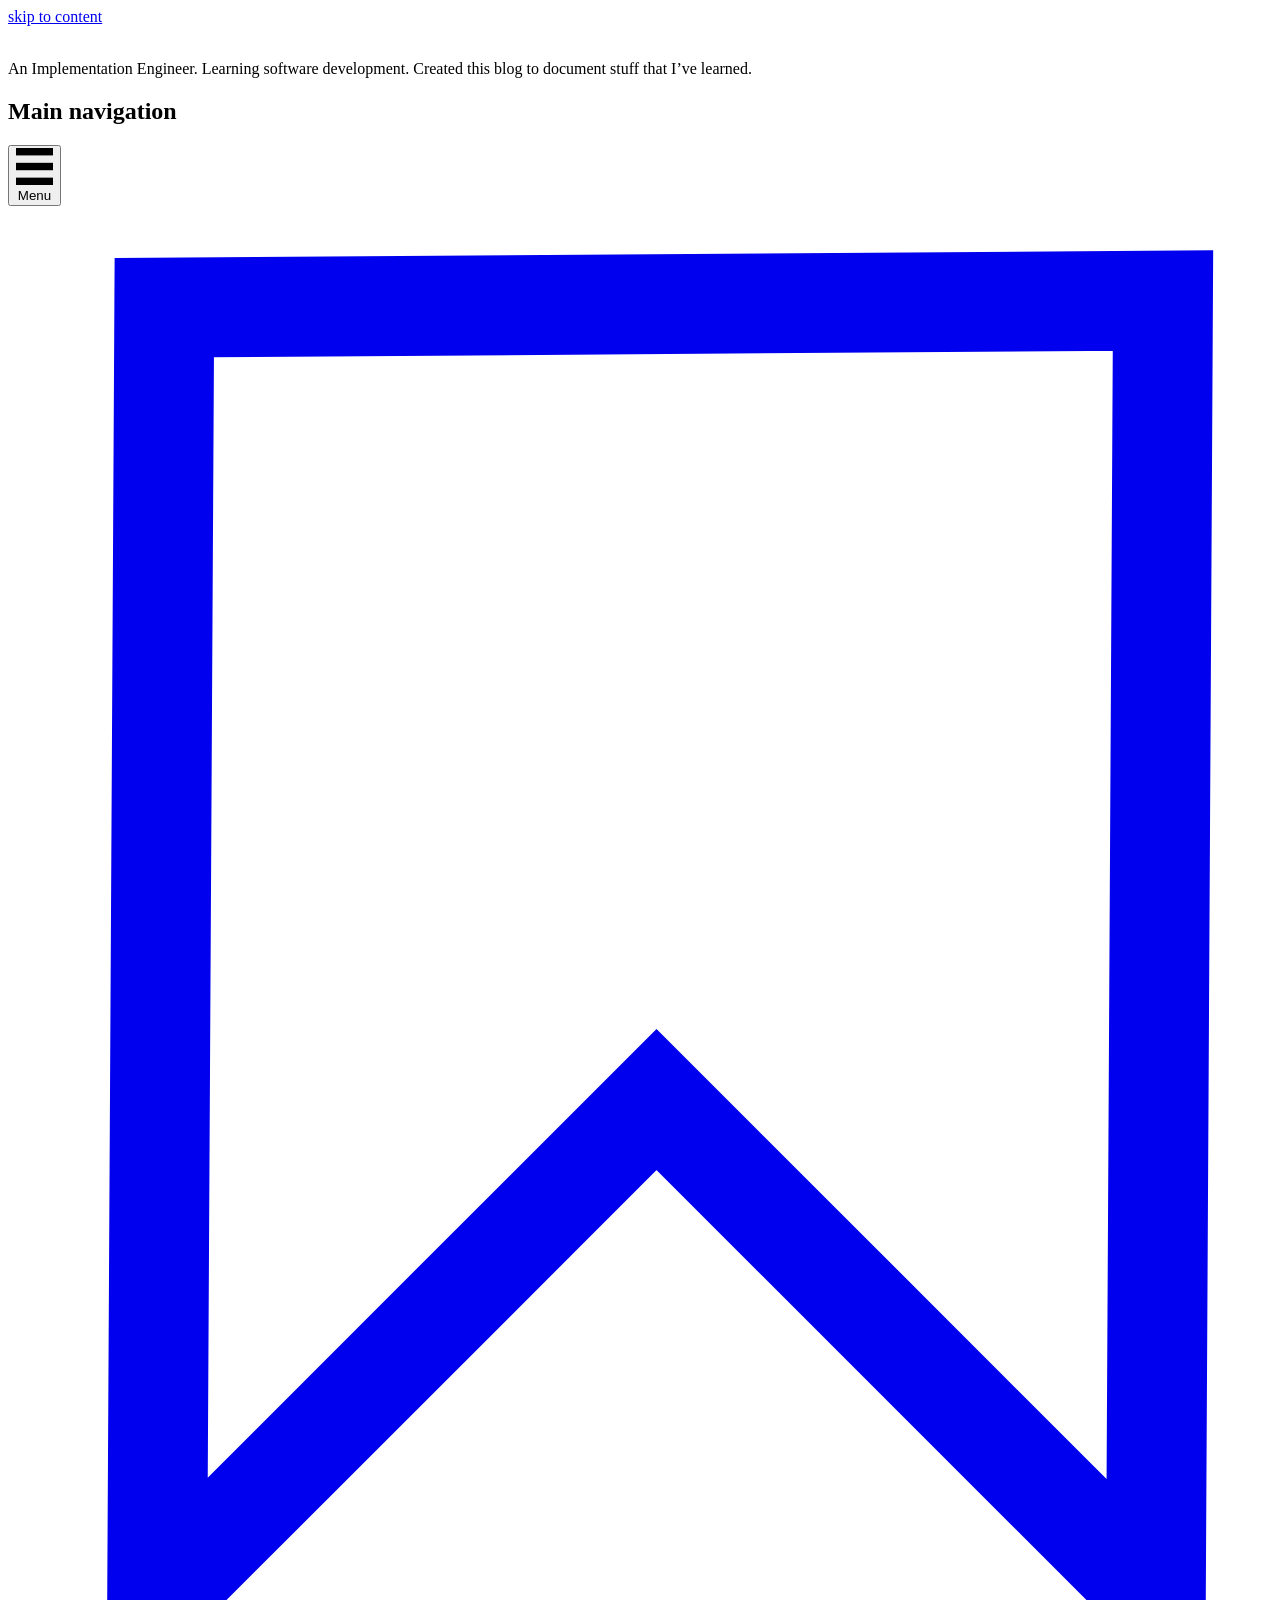
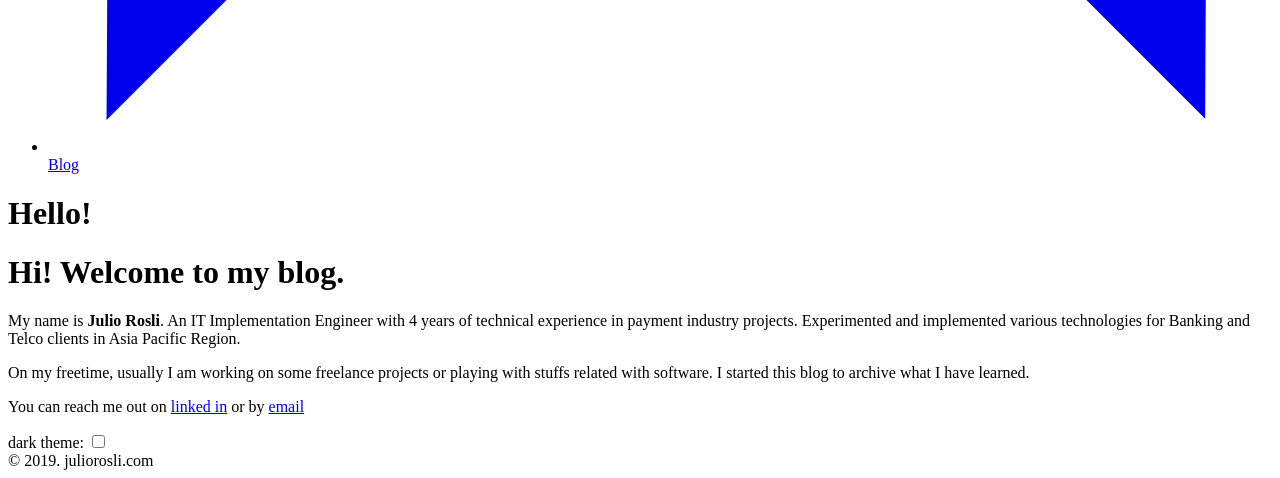
==== public/index.html @ d6130b2b "First commit" ====
<!DOCTYPE html>
<html lang="en">
  <head>
  <meta charset="utf-8">
  <meta name="viewport" content="width=device-width, initial-scale=1.0">
  <meta http-equiv="X-UA-Compatible" content="IE=edge">

  <meta name="generator" content="Hugo 0.52" />
  <link rel="canonical" href="http://www.juliorosli.com/">

  
    
      <meta name="description" content="An Implementation Engineer. Learning software development. Created this blog to document stuff that I&#39;ve learned.">
    
  

  <link rel="apple-touch-icon" sizes="180x180" href="/apple-touch-icon.png">
  <link rel="icon" type="image/png" sizes="32x32" href="/favicon-32x32.png">
  <link rel="icon" type="image/png" sizes="16x16" href="/favicon-16x16.png">
  <link rel="manifest" href="/site.webmanifest">
  <link rel="mask-icon" href="/safari-pinned-tab.svg" color="#000000">
  <meta name="msapplication-TileColor" content="#ffffff">
  <meta name="theme-color" content="#ffffff">

  <link rel="stylesheet" href="http://www.juliorosli.com/css/prism.css" media="none" onload="this.media='all';">

  
  
  <link rel="stylesheet" type="text/css" href="http://www.juliorosli.com/css/styles.css">

  <style id="inverter" media="none">
    html { filter: invert(100%) }
    * { background-color: inherit }
    img:not([src*=".svg"]), .colors, iframe, .demo-container { filter: invert(100%) }
  </style>

  
  
    
  
  <title>juliorosli.com</title>
</head>

  <body>
    <a href="#main">skip to content</a>
    <svg style="display: none">
  <symbol id="bookmark" viewBox="0 0 40 50">
   <g transform="translate(2266 3206.2)">
    <path style="stroke:currentColor;stroke-width:3.2637;fill:none" d="m-2262.2-3203.4-.2331 42.195 16.319-16.318 16.318 16.318.2331-42.428z"/>
   </g>
  </symbol>

  <symbol id="w3c" viewBox="0 0 127.09899 67.763">
   <text font-size="83" style="font-size:83px;font-family:Trebuchet;letter-spacing:-12;fill-opacity:0" letter-spacing="-12" y="67.609352" x="-26.782778">W3C</text>
   <text font-size="83" style="font-size:83px;font-weight:bold;font-family:Trebuchet;fill-opacity:0" y="67.609352" x="153.21722" font-weight="bold">SVG</text>
   <path style="fill:currentColor;image-rendering:optimizeQuality;shape-rendering:geometricPrecision" d="m33.695.377 12.062 41.016 12.067-41.016h8.731l-19.968 67.386h-.831l-12.48-41.759-12.479 41.759h-.832l-19.965-67.386h8.736l12.061 41.016 8.154-27.618-3.993-13.397h8.737z"/>
   <path style="fill:currentColor;image-rendering:optimizeQuality;shape-rendering:geometricPrecision" d="m91.355 46.132c0 6.104-1.624 11.234-4.862 15.394-3.248 4.158-7.45 6.237-12.607 6.237-3.882 0-7.263-1.238-10.148-3.702-2.885-2.47-5.02-5.812-6.406-10.022l6.82-2.829c1.001 2.552 2.317 4.562 3.953 6.028 1.636 1.469 3.56 2.207 5.781 2.207 2.329 0 4.3-1.306 5.909-3.911 1.609-2.606 2.411-5.738 2.411-9.401 0-4.049-.861-7.179-2.582-9.399-1.995-2.604-5.129-3.912-9.397-3.912h-3.327v-3.991l11.646-20.133h-14.062l-3.911 6.655h-2.493v-14.976h32.441v4.075l-12.31 21.217c4.324 1.385 7.596 3.911 9.815 7.571 2.22 3.659 3.329 7.953 3.329 12.892z"/>
   <path style="fill:currentColor;image-rendering:optimizeQuality;shape-rendering:geometricPrecision" d="m125.21 0 1.414 8.6-5.008 9.583s-1.924-4.064-5.117-6.314c-2.693-1.899-4.447-2.309-7.186-1.746-3.527.73-7.516 4.938-9.258 10.13-2.084 6.21-2.104 9.218-2.178 11.978-.115 4.428.58 7.043.58 7.043s-3.04-5.626-3.011-13.866c.018-5.882.947-11.218 3.666-16.479 2.404-4.627 5.954-7.404 9.114-7.728 3.264-.343 5.848 1.229 7.841 2.938 2.089 1.788 4.213 5.698 4.213 5.698l4.94-9.837z"/>
   <path style="fill:currentColor;image-rendering:optimizeQuality;shape-rendering:geometricPrecision" d="m125.82 48.674s-2.208 3.957-3.589 5.48c-1.379 1.524-3.849 4.209-6.896 5.555-3.049 1.343-4.646 1.598-7.661 1.306-3.01-.29-5.807-2.032-6.786-2.764-.979-.722-3.486-2.864-4.897-4.854-1.42-2-3.634-5.995-3.634-5.995s1.233 4.001 2.007 5.699c.442.977 1.81 3.965 3.749 6.572 1.805 2.425 5.315 6.604 10.652 7.545 5.336.945 9.002-1.449 9.907-2.031.907-.578 2.819-2.178 4.032-3.475 1.264-1.351 2.459-3.079 3.116-4.108.487-.758 1.276-2.286 1.276-2.286l-1.276-6.644z"/>
  </symbol>

  <symbol id="tag" viewBox="0 0 177.16535 177.16535">
    <g transform="translate(0 -875.2)">
     <path style="fill-rule:evenodd;stroke-width:0;fill:currentColor" d="m159.9 894.3-68.79 8.5872-75.42 77.336 61.931 60.397 75.429-76.565 6.8495-69.755zm-31.412 31.835a10.813 10.813 0 0 1 1.8443 2.247 10.813 10.813 0 0 1 -3.5174 14.872l-.0445.0275a10.813 10.813 0 0 1 -14.86 -3.5714 10.813 10.813 0 0 1 3.5563 -14.863 10.813 10.813 0 0 1 13.022 1.2884z"/>
    </g>
  </symbol>

  <symbol id="balloon" viewBox="0 0 141.73228 177.16535">
   <g transform="translate(0 -875.2)">
    <g>
     <path style="fill:currentColor" d="m68.156 882.83-.88753 1.4269c-4.9564 7.9666-6.3764 17.321-5.6731 37.378.36584 10.437 1.1246 23.51 1.6874 29.062.38895 3.8372 3.8278 32.454 4.6105 38.459 4.6694-.24176 9.2946.2879 14.377 1.481 1.2359-3.2937 5.2496-13.088 8.886-21.623 6.249-14.668 8.4128-21.264 10.253-31.252 1.2464-6.7626 1.6341-12.156 1.4204-19.764-.36325-12.93-2.1234-19.487-6.9377-25.843-2.0833-2.7507-6.9865-7.6112-7.9127-7.8436-.79716-.20019-6.6946-1.0922-6.7755-1.0248-.02213.0182-5.0006-.41858-7.5248-.22808l-2.149-.22808h-3.3738z"/>
     <path style="fill:currentColor" d="m61.915 883.28-3.2484.4497c-1.7863.24724-3.5182.53481-3.8494.63994-2.4751.33811-4.7267.86957-6.7777 1.5696-.28598 0-1.0254.20146-2.3695.58589-5.0418 1.4418-6.6374 2.2604-8.2567 4.2364-6.281 7.6657-11.457 18.43-12.932 26.891-1.4667 8.4111.71353 22.583 5.0764 32.996 3.8064 9.0852 13.569 25.149 22.801 37.517 1.3741 1.841 2.1708 2.9286 2.4712 3.5792 3.5437-1.1699 6.8496-1.9336 10.082-2.3263-1.3569-5.7831-4.6968-21.86-6.8361-33.002-.92884-4.8368-2.4692-14.322-3.2452-19.991-.68557-5.0083-.77707-6.9534-.74159-15.791.04316-10.803.41822-16.162 1.5026-21.503 1.4593-5.9026 3.3494-11.077 6.3247-15.852z"/>
     <path style="fill:currentColor" d="m94.499 885.78c-.10214-.0109-.13691 0-.0907.0409.16033.13489 1.329 1.0675 2.5976 2.0723 6.7003 5.307 11.273 14.568 12.658 25.638.52519 4.1949.24765 14.361-.5059 18.523-2.4775 13.684-9.7807 32.345-20.944 53.519l-3.0559 5.7971c2.8082.76579 5.7915 1.727 8.9926 2.8441 11.562-11.691 18.349-19.678 24.129-28.394 7.8992-11.913 11.132-20.234 12.24-31.518.98442-10.02-1.5579-20.876-6.7799-28.959-.2758-.4269-.57803-.86856-.89617-1.3166-3.247-6.13-9.752-12.053-21.264-16.131-2.3687-.86369-6.3657-2.0433-7.0802-2.1166z"/>
     <path style="fill:currentColor" d="m32.52 892.22c-.20090-.13016-1.4606.81389-3.9132 2.7457-11.486 9.0476-17.632 24.186-16.078 39.61.79699 7.9138 2.4066 13.505 5.9184 20.562 5.8577 11.77 14.749 23.219 30.087 38.74.05838.059.12188.1244.18052.1838 1.3166-.5556 2.5965-1.0618 3.8429-1.5199-.66408-.32448-1.4608-1.3297-3.8116-4.4602-5.0951-6.785-8.7512-11.962-13.051-18.486-5.1379-7.7948-5.0097-7.5894-8.0586-13.054-6.2097-11.13-8.2674-17.725-8.6014-27.563-.21552-6.3494.13041-9.2733 1.775-14.987 2.1832-7.5849 3.9273-10.986 9.2693-18.07 1.7839-2.3656 2.6418-3.57 2.4409-3.7003z"/>
     <path style="fill:currentColor" d="m69.133 992.37c-6.2405.0309-12.635.76718-19.554 2.5706 4.6956 4.7759 9.935 10.258 12.05 12.625l4.1272 4.6202h11.493l3.964-4.4516c2.0962-2.3541 7.4804-7.9845 12.201-12.768-8.378-1.4975-16.207-2.6353-24.281-2.5955z"/>
     <rect style="stroke-width:0;fill:currentColor" ry="2.0328" height="27.746" width="22.766" y="1017.7" x="60.201"/>
    </g>
   </g>
  </symbol>

  <symbol id="info" viewBox="0 0 41.667 41.667">
   <g transform="translate(-37.035 -1004.6)">
    <path style="stroke-linejoin:round;stroke:currentColor;stroke-linecap:round;stroke-width:3.728;fill:none" d="m76.25 1030.2a18.968 18.968 0 0 1 -23.037 13.709 18.968 18.968 0 0 1 -13.738 -23.019 18.968 18.968 0 0 1 23.001 -13.768 18.968 18.968 0 0 1 13.798 22.984"/>
    <g transform="matrix(1.1146 0 0 1.1146 -26.276 -124.92)">
     <path style="stroke:currentColor;stroke-linecap:round;stroke-width:3.728;fill:none" d="m75.491 1039.5v-8.7472"/>
     <path style="stroke-width:0;fill:currentColor" transform="scale(-1)" d="m-73.193-1024.5a2.3719 2.3719 0 0 1 -2.8807 1.7142 2.3719 2.3719 0 0 1 -1.718 -2.8785 2.3719 2.3719 0 0 1 2.8763 -1.7217 2.3719 2.3719 0 0 1 1.7254 2.8741"/>
    </g>
   </g>
  </symbol>

  <symbol id="warning" viewBox="0 0 48.430474 41.646302">
    <g transform="translate(-1.1273 -1010.2)">
     <path style="stroke-linejoin:round;stroke:currentColor;stroke-linecap:round;stroke-width:4.151;fill:none" d="m25.343 1012.3-22.14 37.496h44.28z"/>
     <path style="stroke:currentColor;stroke-linecap:round;stroke-width:4.1512;fill:none" d="m25.54 1027.7v8.7472"/>
     <path style="stroke-width:0;fill:currentColor" d="m27.839 1042.8a2.3719 2.3719 0 0 1 -2.8807 1.7143 2.3719 2.3719 0 0 1 -1.718 -2.8785 2.3719 2.3719 0 0 1 2.8763 -1.7217 2.3719 2.3719 0 0 1 1.7254 2.8741"/>
    </g>
  </symbol>

  <symbol id="menu" viewBox="0 0 50 50">
     <rect style="stroke-width:0;fill:currentColor" height="10" width="50" y="0" x="0"/>
     <rect style="stroke-width:0;fill:currentColor" height="10" width="50" y="20" x="0"/>
     <rect style="stroke-width:0;fill:currentColor" height="10" width="50" y="40" x="0"/>
   </symbol>

   <symbol id="link" viewBox="0 0 50 50">
    <g transform="translate(0 -1002.4)">
     <g transform="matrix(.095670 0 0 .095670 2.3233 1004.9)">
      <g>
       <path style="stroke-width:0;fill:currentColor" d="m452.84 192.9-128.65 128.65c-35.535 35.54-93.108 35.54-128.65 0l-42.881-42.886 42.881-42.876 42.884 42.876c11.845 11.822 31.064 11.846 42.886 0l128.64-128.64c11.816-11.831 11.816-31.066 0-42.9l-42.881-42.881c-11.822-11.814-31.064-11.814-42.887 0l-45.928 45.936c-21.292-12.531-45.491-17.905-69.449-16.291l72.501-72.526c35.535-35.521 93.136-35.521 128.64 0l42.886 42.881c35.535 35.523 35.535 93.141-.001 128.66zm-254.28 168.51-45.903 45.9c-11.845 11.846-31.064 11.817-42.881 0l-42.884-42.881c-11.845-11.821-11.845-31.041 0-42.886l128.65-128.65c11.819-11.814 31.069-11.814 42.884 0l42.886 42.886 42.876-42.886-42.876-42.881c-35.54-35.521-93.113-35.521-128.65 0l-128.65 128.64c-35.538 35.545-35.538 93.146 0 128.65l42.883 42.882c35.51 35.54 93.11 35.54 128.65 0l72.496-72.499c-23.956 1.597-48.092-3.784-69.474-16.283z"/>
      </g>
     </g>
    </g>
  </symbol>

  <symbol id="doc" viewBox="0 0 35 45">
   <g transform="translate(-147.53 -539.83)">
    <path style="stroke:currentColor;stroke-width:2.4501;fill:none" d="m149.38 542.67v39.194h31.354v-39.194z"/>
    <g style="stroke-width:25" transform="matrix(.098003 0 0 .098003 133.69 525.96)">
     <path d="m220 252.36h200" style="stroke:currentColor;stroke-width:25;fill:none"/>
     <path style="stroke:currentColor;stroke-width:25;fill:none" d="m220 409.95h200"/>
     <path d="m220 488.74h200" style="stroke:currentColor;stroke-width:25;fill:none"/>
     <path d="m220 331.15h200" style="stroke:currentColor;stroke-width:25;fill:none"/>
    </g>
   </g>
 </symbol>

 <symbol id="tick" viewBox="0 0 177.16535 177.16535">
  <g transform="translate(0 -875.2)">
   <rect style="stroke-width:0;fill:currentColor" transform="rotate(30)" height="155" width="40" y="702.99" x="556.82"/>
   <rect style="stroke-width:0;fill:currentColor" transform="rotate(30)" height="40" width="90.404" y="817.99" x="506.42"/>
  </g>
 </symbol>
</svg>

    <div class="wrapper">
      <header class="intro-and-nav" role="banner">
  <div>
    <div class="intro">
      <a class="logo" href="/" aria-label="juliorosli.com home page">
        <img src="http://www.juliorosli.com/images/logo.svg" alt="">
      </a>
      <p class="library-desc">
        
          An Implementation Engineer. Learning software development. Created this blog to document stuff that I&rsquo;ve learned.
        
      </p>
    </div>
    <nav id="patterns-nav" class="patterns" role="navigation">
  <h2 class="vh">Main navigation</h2>
  <button id="menu-button" aria-expanded="false">
    <svg viewBox="0 0 50 50" aria-hidden="true" focusable="false">
      <use xlink:href="#menu"></use>
    </svg>
    Menu
  </button>
  
  <ul id="patterns-list">
  
    <li class="pattern">
      
      
      
      
      <a href="/post/" >
        <svg class="bookmark-icon" aria-hidden="true" focusable="false" viewBox="0 0 40 50">
          <use xlink:href="#bookmark"></use>
        </svg>
        <span class="text">Blog</span>
      </a>
    </li>
  
  </ul>
</nav>
  </div>
</header>
      <div class="main-and-footer">
        <div>
          
  <main id="main">
    <h1>Hello!</h1>
    

<h1 id="hi-welcome-to-my-blog">Hi! Welcome to my blog.</h1>

<p>My name is <strong>Julio Rosli</strong>. An IT Implementation Engineer with 4 years of technical experience in payment industry projects. Experimented and implemented various technologies for Banking and Telco clients in Asia Pacific Region.</p>

<p>On my freetime, usually I am working on some freelance projects or playing with stuffs related with software.  I started this blog to archive what I have learned.</p>

<p>You can reach me out on <a href="https://www.linkedin.com/in/jrosli/">linked in</a> or by <a href="mailto:julioroslii@gmail.com">email</a></p>

  </main>

          <footer role="contentinfo">
  <div>
    <label for="themer">
      dark theme: <input type="checkbox" id="themer" class="vh">
      <span aria-hidden="true"></span>
    </label>
  </div>
  
    © 2019. juliorosli.com
  
</footer>

        </div>
      </div>
    </div>
    <script src="http://www.juliorosli.com/js/prism.js"></script>
<script src="http://www.juliorosli.com/js/dom-scripts.js"></script>

    
  
  <script>
  window.ga=window.ga||function(){(ga.q=ga.q||[]).push(arguments)};ga.l=+new Date;
  ga('create', 'UA-135949513-1', 'auto');
  ga('send', 'pageview');
  </script>
  <script async src='https://www.google-analytics.com/analytics.js'></script>
  

  </body>
</html>
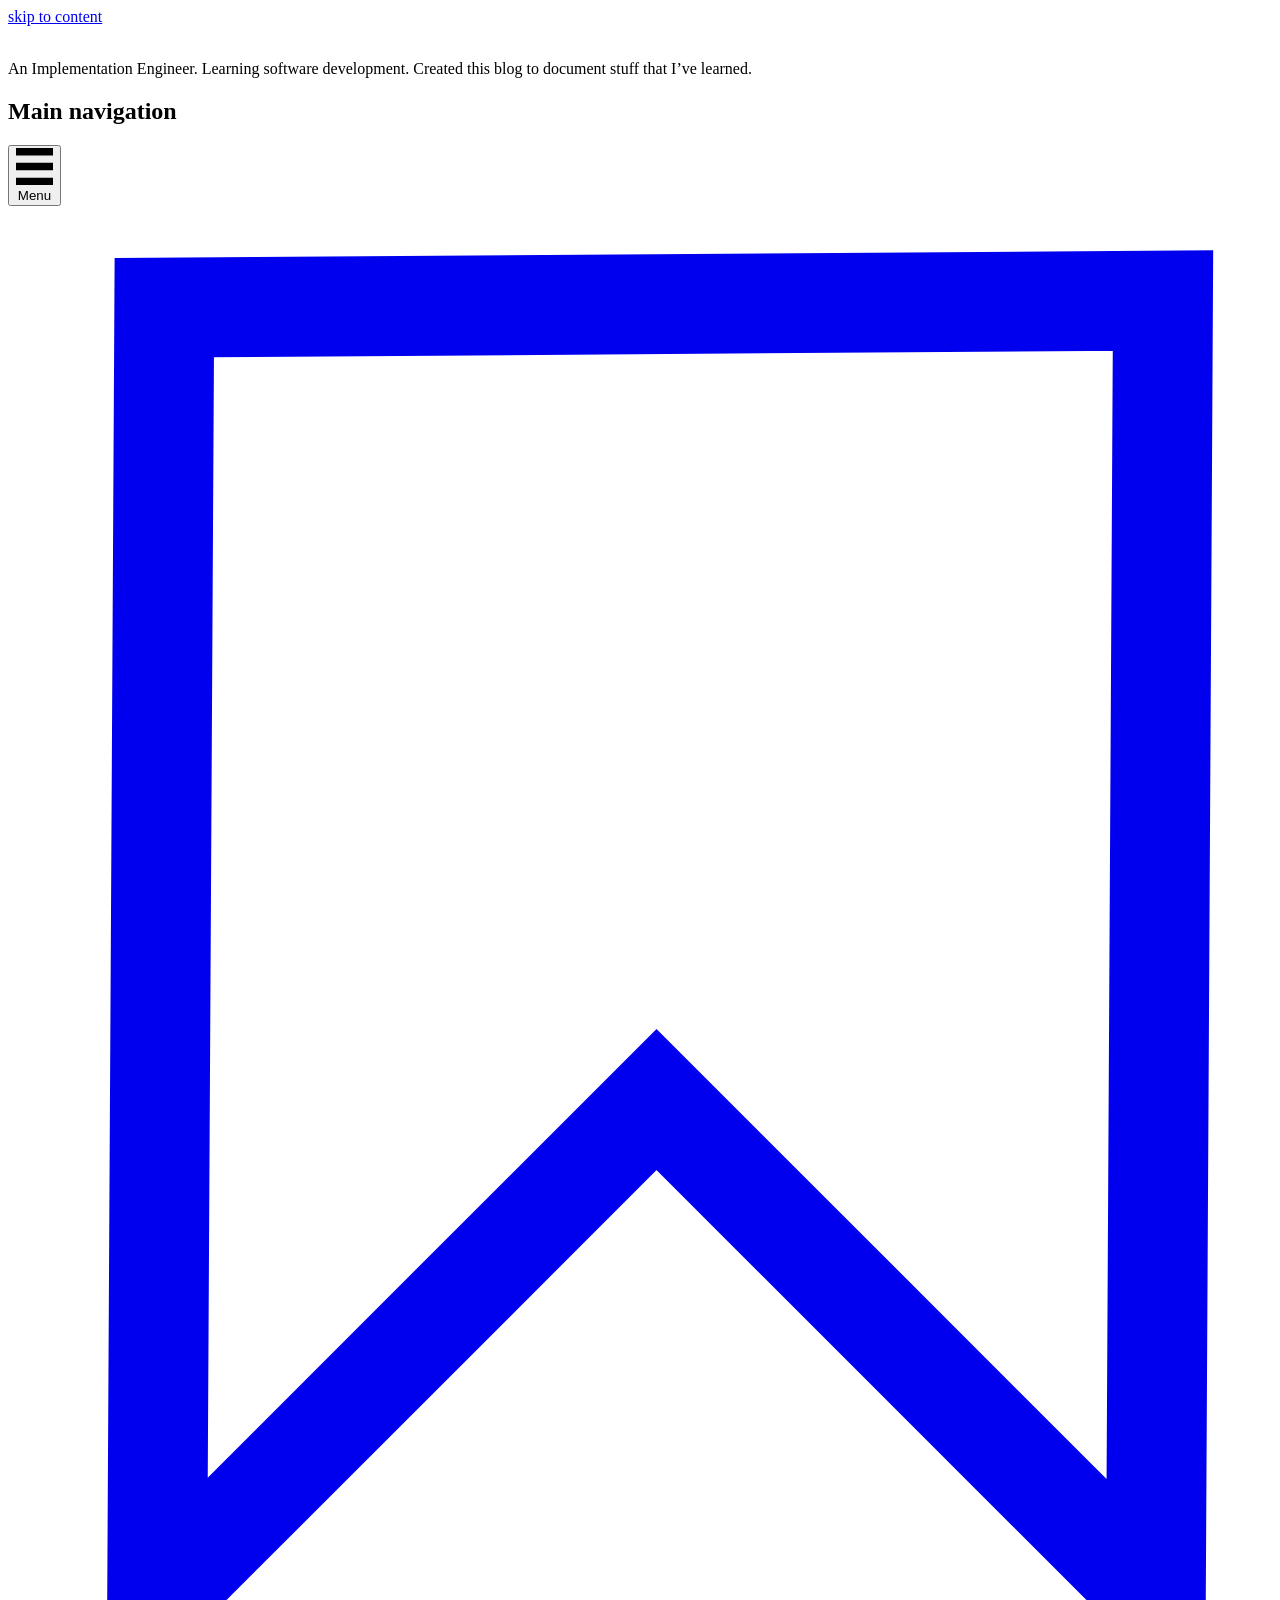
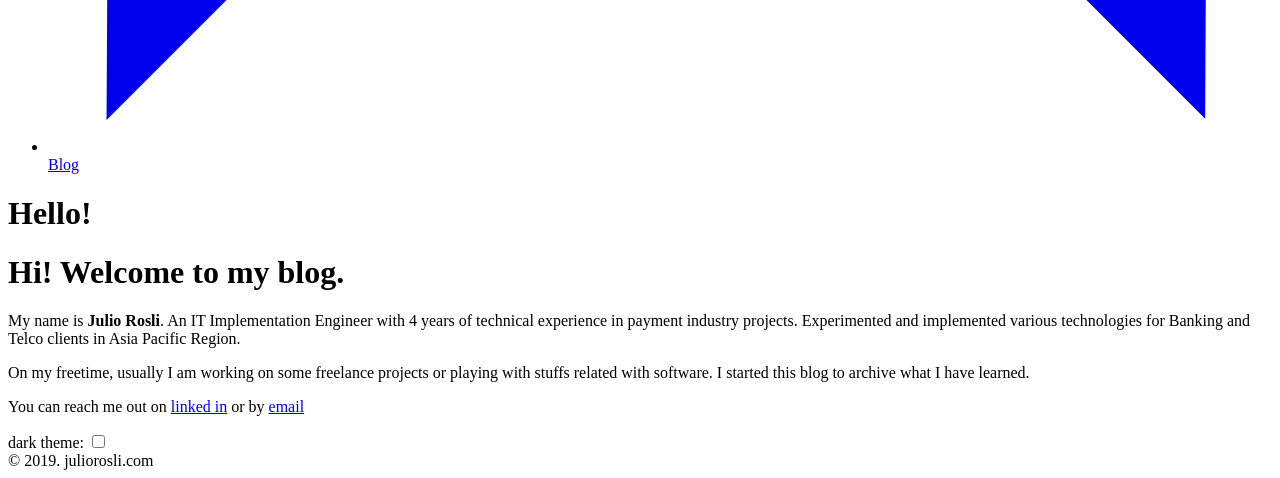
==== commit 19edbb96: "gitignore public folder" ====
--- a/public/index.html
+++ b/public/index.html
@@ -1,222 +1,3 @@
-<!DOCTYPE html>
-<html lang="en">
-  <head>
-  <meta charset="utf-8">
-  <meta name="viewport" content="width=device-width, initial-scale=1.0">
-  <meta http-equiv="X-UA-Compatible" content="IE=edge">
-
-  <meta name="generator" content="Hugo 0.52" />
-  <link rel="canonical" href="http://www.juliorosli.com/">
-
-  
-    
-      <meta name="description" content="An Implementation Engineer. Learning software development. Created this blog to document stuff that I&#39;ve learned.">
-    
-  
-
-  <link rel="apple-touch-icon" sizes="180x180" href="/apple-touch-icon.png">
-  <link rel="icon" type="image/png" sizes="32x32" href="/favicon-32x32.png">
-  <link rel="icon" type="image/png" sizes="16x16" href="/favicon-16x16.png">
-  <link rel="manifest" href="/site.webmanifest">
-  <link rel="mask-icon" href="/safari-pinned-tab.svg" color="#000000">
-  <meta name="msapplication-TileColor" content="#ffffff">
-  <meta name="theme-color" content="#ffffff">
-
-  <link rel="stylesheet" href="http://www.juliorosli.com/css/prism.css" media="none" onload="this.media='all';">
-
-  
-  
-  <link rel="stylesheet" type="text/css" href="http://www.juliorosli.com/css/styles.css">
-
-  <style id="inverter" media="none">
-    html { filter: invert(100%) }
-    * { background-color: inherit }
-    img:not([src*=".svg"]), .colors, iframe, .demo-container { filter: invert(100%) }
-  </style>
-
-  
-  
-    
-  
-  <title>juliorosli.com</title>
-</head>
-
-  <body>
-    <a href="#main">skip to content</a>
-    <svg style="display: none">
-  <symbol id="bookmark" viewBox="0 0 40 50">
-   <g transform="translate(2266 3206.2)">
-    <path style="stroke:currentColor;stroke-width:3.2637;fill:none" d="m-2262.2-3203.4-.2331 42.195 16.319-16.318 16.318 16.318.2331-42.428z"/>
-   </g>
-  </symbol>
-
-  <symbol id="w3c" viewBox="0 0 127.09899 67.763">
-   <text font-size="83" style="font-size:83px;font-family:Trebuchet;letter-spacing:-12;fill-opacity:0" letter-spacing="-12" y="67.609352" x="-26.782778">W3C</text>
-   <text font-size="83" style="font-size:83px;font-weight:bold;font-family:Trebuchet;fill-opacity:0" y="67.609352" x="153.21722" font-weight="bold">SVG</text>
-   <path style="fill:currentColor;image-rendering:optimizeQuality;shape-rendering:geometricPrecision" d="m33.695.377 12.062 41.016 12.067-41.016h8.731l-19.968 67.386h-.831l-12.48-41.759-12.479 41.759h-.832l-19.965-67.386h8.736l12.061 41.016 8.154-27.618-3.993-13.397h8.737z"/>
-   <path style="fill:currentColor;image-rendering:optimizeQuality;shape-rendering:geometricPrecision" d="m91.355 46.132c0 6.104-1.624 11.234-4.862 15.394-3.248 4.158-7.45 6.237-12.607 6.237-3.882 0-7.263-1.238-10.148-3.702-2.885-2.47-5.02-5.812-6.406-10.022l6.82-2.829c1.001 2.552 2.317 4.562 3.953 6.028 1.636 1.469 3.56 2.207 5.781 2.207 2.329 0 4.3-1.306 5.909-3.911 1.609-2.606 2.411-5.738 2.411-9.401 0-4.049-.861-7.179-2.582-9.399-1.995-2.604-5.129-3.912-9.397-3.912h-3.327v-3.991l11.646-20.133h-14.062l-3.911 6.655h-2.493v-14.976h32.441v4.075l-12.31 21.217c4.324 1.385 7.596 3.911 9.815 7.571 2.22 3.659 3.329 7.953 3.329 12.892z"/>
-   <path style="fill:currentColor;image-rendering:optimizeQuality;shape-rendering:geometricPrecision" d="m125.21 0 1.414 8.6-5.008 9.583s-1.924-4.064-5.117-6.314c-2.693-1.899-4.447-2.309-7.186-1.746-3.527.73-7.516 4.938-9.258 10.13-2.084 6.21-2.104 9.218-2.178 11.978-.115 4.428.58 7.043.58 7.043s-3.04-5.626-3.011-13.866c.018-5.882.947-11.218 3.666-16.479 2.404-4.627 5.954-7.404 9.114-7.728 3.264-.343 5.848 1.229 7.841 2.938 2.089 1.788 4.213 5.698 4.213 5.698l4.94-9.837z"/>
-   <path style="fill:currentColor;image-rendering:optimizeQuality;shape-rendering:geometricPrecision" d="m125.82 48.674s-2.208 3.957-3.589 5.48c-1.379 1.524-3.849 4.209-6.896 5.555-3.049 1.343-4.646 1.598-7.661 1.306-3.01-.29-5.807-2.032-6.786-2.764-.979-.722-3.486-2.864-4.897-4.854-1.42-2-3.634-5.995-3.634-5.995s1.233 4.001 2.007 5.699c.442.977 1.81 3.965 3.749 6.572 1.805 2.425 5.315 6.604 10.652 7.545 5.336.945 9.002-1.449 9.907-2.031.907-.578 2.819-2.178 4.032-3.475 1.264-1.351 2.459-3.079 3.116-4.108.487-.758 1.276-2.286 1.276-2.286l-1.276-6.644z"/>
-  </symbol>
-
-  <symbol id="tag" viewBox="0 0 177.16535 177.16535">
-    <g transform="translate(0 -875.2)">
-     <path style="fill-rule:evenodd;stroke-width:0;fill:currentColor" d="m159.9 894.3-68.79 8.5872-75.42 77.336 61.931 60.397 75.429-76.565 6.8495-69.755zm-31.412 31.835a10.813 10.813 0 0 1 1.8443 2.247 10.813 10.813 0 0 1 -3.5174 14.872l-.0445.0275a10.813 10.813 0 0 1 -14.86 -3.5714 10.813 10.813 0 0 1 3.5563 -14.863 10.813 10.813 0 0 1 13.022 1.2884z"/>
-    </g>
-  </symbol>
-
-  <symbol id="balloon" viewBox="0 0 141.73228 177.16535">
-   <g transform="translate(0 -875.2)">
-    <g>
-     <path style="fill:currentColor" d="m68.156 882.83-.88753 1.4269c-4.9564 7.9666-6.3764 17.321-5.6731 37.378.36584 10.437 1.1246 23.51 1.6874 29.062.38895 3.8372 3.8278 32.454 4.6105 38.459 4.6694-.24176 9.2946.2879 14.377 1.481 1.2359-3.2937 5.2496-13.088 8.886-21.623 6.249-14.668 8.4128-21.264 10.253-31.252 1.2464-6.7626 1.6341-12.156 1.4204-19.764-.36325-12.93-2.1234-19.487-6.9377-25.843-2.0833-2.7507-6.9865-7.6112-7.9127-7.8436-.79716-.20019-6.6946-1.0922-6.7755-1.0248-.02213.0182-5.0006-.41858-7.5248-.22808l-2.149-.22808h-3.3738z"/>
-     <path style="fill:currentColor" d="m61.915 883.28-3.2484.4497c-1.7863.24724-3.5182.53481-3.8494.63994-2.4751.33811-4.7267.86957-6.7777 1.5696-.28598 0-1.0254.20146-2.3695.58589-5.0418 1.4418-6.6374 2.2604-8.2567 4.2364-6.281 7.6657-11.457 18.43-12.932 26.891-1.4667 8.4111.71353 22.583 5.0764 32.996 3.8064 9.0852 13.569 25.149 22.801 37.517 1.3741 1.841 2.1708 2.9286 2.4712 3.5792 3.5437-1.1699 6.8496-1.9336 10.082-2.3263-1.3569-5.7831-4.6968-21.86-6.8361-33.002-.92884-4.8368-2.4692-14.322-3.2452-19.991-.68557-5.0083-.77707-6.9534-.74159-15.791.04316-10.803.41822-16.162 1.5026-21.503 1.4593-5.9026 3.3494-11.077 6.3247-15.852z"/>
-     <path style="fill:currentColor" d="m94.499 885.78c-.10214-.0109-.13691 0-.0907.0409.16033.13489 1.329 1.0675 2.5976 2.0723 6.7003 5.307 11.273 14.568 12.658 25.638.52519 4.1949.24765 14.361-.5059 18.523-2.4775 13.684-9.7807 32.345-20.944 53.519l-3.0559 5.7971c2.8082.76579 5.7915 1.727 8.9926 2.8441 11.562-11.691 18.349-19.678 24.129-28.394 7.8992-11.913 11.132-20.234 12.24-31.518.98442-10.02-1.5579-20.876-6.7799-28.959-.2758-.4269-.57803-.86856-.89617-1.3166-3.247-6.13-9.752-12.053-21.264-16.131-2.3687-.86369-6.3657-2.0433-7.0802-2.1166z"/>
-     <path style="fill:currentColor" d="m32.52 892.22c-.20090-.13016-1.4606.81389-3.9132 2.7457-11.486 9.0476-17.632 24.186-16.078 39.61.79699 7.9138 2.4066 13.505 5.9184 20.562 5.8577 11.77 14.749 23.219 30.087 38.74.05838.059.12188.1244.18052.1838 1.3166-.5556 2.5965-1.0618 3.8429-1.5199-.66408-.32448-1.4608-1.3297-3.8116-4.4602-5.0951-6.785-8.7512-11.962-13.051-18.486-5.1379-7.7948-5.0097-7.5894-8.0586-13.054-6.2097-11.13-8.2674-17.725-8.6014-27.563-.21552-6.3494.13041-9.2733 1.775-14.987 2.1832-7.5849 3.9273-10.986 9.2693-18.07 1.7839-2.3656 2.6418-3.57 2.4409-3.7003z"/>
-     <path style="fill:currentColor" d="m69.133 992.37c-6.2405.0309-12.635.76718-19.554 2.5706 4.6956 4.7759 9.935 10.258 12.05 12.625l4.1272 4.6202h11.493l3.964-4.4516c2.0962-2.3541 7.4804-7.9845 12.201-12.768-8.378-1.4975-16.207-2.6353-24.281-2.5955z"/>
-     <rect style="stroke-width:0;fill:currentColor" ry="2.0328" height="27.746" width="22.766" y="1017.7" x="60.201"/>
-    </g>
-   </g>
-  </symbol>
-
-  <symbol id="info" viewBox="0 0 41.667 41.667">
-   <g transform="translate(-37.035 -1004.6)">
-    <path style="stroke-linejoin:round;stroke:currentColor;stroke-linecap:round;stroke-width:3.728;fill:none" d="m76.25 1030.2a18.968 18.968 0 0 1 -23.037 13.709 18.968 18.968 0 0 1 -13.738 -23.019 18.968 18.968 0 0 1 23.001 -13.768 18.968 18.968 0 0 1 13.798 22.984"/>
-    <g transform="matrix(1.1146 0 0 1.1146 -26.276 -124.92)">
-     <path style="stroke:currentColor;stroke-linecap:round;stroke-width:3.728;fill:none" d="m75.491 1039.5v-8.7472"/>
-     <path style="stroke-width:0;fill:currentColor" transform="scale(-1)" d="m-73.193-1024.5a2.3719 2.3719 0 0 1 -2.8807 1.7142 2.3719 2.3719 0 0 1 -1.718 -2.8785 2.3719 2.3719 0 0 1 2.8763 -1.7217 2.3719 2.3719 0 0 1 1.7254 2.8741"/>
-    </g>
-   </g>
-  </symbol>
-
-  <symbol id="warning" viewBox="0 0 48.430474 41.646302">
-    <g transform="translate(-1.1273 -1010.2)">
-     <path style="stroke-linejoin:round;stroke:currentColor;stroke-linecap:round;stroke-width:4.151;fill:none" d="m25.343 1012.3-22.14 37.496h44.28z"/>
-     <path style="stroke:currentColor;stroke-linecap:round;stroke-width:4.1512;fill:none" d="m25.54 1027.7v8.7472"/>
-     <path style="stroke-width:0;fill:currentColor" d="m27.839 1042.8a2.3719 2.3719 0 0 1 -2.8807 1.7143 2.3719 2.3719 0 0 1 -1.718 -2.8785 2.3719 2.3719 0 0 1 2.8763 -1.7217 2.3719 2.3719 0 0 1 1.7254 2.8741"/>
-    </g>
-  </symbol>
-
-  <symbol id="menu" viewBox="0 0 50 50">
-     <rect style="stroke-width:0;fill:currentColor" height="10" width="50" y="0" x="0"/>
-     <rect style="stroke-width:0;fill:currentColor" height="10" width="50" y="20" x="0"/>
-     <rect style="stroke-width:0;fill:currentColor" height="10" width="50" y="40" x="0"/>
-   </symbol>
-
-   <symbol id="link" viewBox="0 0 50 50">
-    <g transform="translate(0 -1002.4)">
-     <g transform="matrix(.095670 0 0 .095670 2.3233 1004.9)">
-      <g>
-       <path style="stroke-width:0;fill:currentColor" d="m452.84 192.9-128.65 128.65c-35.535 35.54-93.108 35.54-128.65 0l-42.881-42.886 42.881-42.876 42.884 42.876c11.845 11.822 31.064 11.846 42.886 0l128.64-128.64c11.816-11.831 11.816-31.066 0-42.9l-42.881-42.881c-11.822-11.814-31.064-11.814-42.887 0l-45.928 45.936c-21.292-12.531-45.491-17.905-69.449-16.291l72.501-72.526c35.535-35.521 93.136-35.521 128.64 0l42.886 42.881c35.535 35.523 35.535 93.141-.001 128.66zm-254.28 168.51-45.903 45.9c-11.845 11.846-31.064 11.817-42.881 0l-42.884-42.881c-11.845-11.821-11.845-31.041 0-42.886l128.65-128.65c11.819-11.814 31.069-11.814 42.884 0l42.886 42.886 42.876-42.886-42.876-42.881c-35.54-35.521-93.113-35.521-128.65 0l-128.65 128.64c-35.538 35.545-35.538 93.146 0 128.65l42.883 42.882c35.51 35.54 93.11 35.54 128.65 0l72.496-72.499c-23.956 1.597-48.092-3.784-69.474-16.283z"/>
-      </g>
-     </g>
-    </g>
-  </symbol>
-
-  <symbol id="doc" viewBox="0 0 35 45">
-   <g transform="translate(-147.53 -539.83)">
-    <path style="stroke:currentColor;stroke-width:2.4501;fill:none" d="m149.38 542.67v39.194h31.354v-39.194z"/>
-    <g style="stroke-width:25" transform="matrix(.098003 0 0 .098003 133.69 525.96)">
-     <path d="m220 252.36h200" style="stroke:currentColor;stroke-width:25;fill:none"/>
-     <path style="stroke:currentColor;stroke-width:25;fill:none" d="m220 409.95h200"/>
-     <path d="m220 488.74h200" style="stroke:currentColor;stroke-width:25;fill:none"/>
-     <path d="m220 331.15h200" style="stroke:currentColor;stroke-width:25;fill:none"/>
-    </g>
-   </g>
- </symbol>
-
- <symbol id="tick" viewBox="0 0 177.16535 177.16535">
-  <g transform="translate(0 -875.2)">
-   <rect style="stroke-width:0;fill:currentColor" transform="rotate(30)" height="155" width="40" y="702.99" x="556.82"/>
-   <rect style="stroke-width:0;fill:currentColor" transform="rotate(30)" height="40" width="90.404" y="817.99" x="506.42"/>
-  </g>
- </symbol>
-</svg>
-
-    <div class="wrapper">
-      <header class="intro-and-nav" role="banner">
-  <div>
-    <div class="intro">
-      <a class="logo" href="/" aria-label="juliorosli.com home page">
-        <img src="http://www.juliorosli.com/images/logo.svg" alt="">
-      </a>
-      <p class="library-desc">
-        
-          An Implementation Engineer. Learning software development. Created this blog to document stuff that I&rsquo;ve learned.
-        
-      </p>
-    </div>
-    <nav id="patterns-nav" class="patterns" role="navigation">
-  <h2 class="vh">Main navigation</h2>
-  <button id="menu-button" aria-expanded="false">
-    <svg viewBox="0 0 50 50" aria-hidden="true" focusable="false">
-      <use xlink:href="#menu"></use>
-    </svg>
-    Menu
-  </button>
-  
-  <ul id="patterns-list">
-  
-    <li class="pattern">
-      
-      
-      
-      
-      <a href="/post/" >
-        <svg class="bookmark-icon" aria-hidden="true" focusable="false" viewBox="0 0 40 50">
-          <use xlink:href="#bookmark"></use>
-        </svg>
-        <span class="text">Blog</span>
-      </a>
-    </li>
-  
-  </ul>
-</nav>
-  </div>
-</header>
-      <div class="main-and-footer">
-        <div>
-          
-  <main id="main">
-    <h1>Hello!</h1>
-    
-
-<h1 id="hi-welcome-to-my-blog">Hi! Welcome to my blog.</h1>
-
-<p>My name is <strong>Julio Rosli</strong>. An IT Implementation Engineer with 4 years of technical experience in payment industry projects. Experimented and implemented various technologies for Banking and Telco clients in Asia Pacific Region.</p>
-
-<p>On my freetime, usually I am working on some freelance projects or playing with stuffs related with software.  I started this blog to archive what I have learned.</p>
-
-<p>You can reach me out on <a href="https://www.linkedin.com/in/jrosli/">linked in</a> or by <a href="mailto:julioroslii@gmail.com">email</a></p>
-
-  </main>
-
-          <footer role="contentinfo">
-  <div>
-    <label for="themer">
-      dark theme: <input type="checkbox" id="themer" class="vh">
-      <span aria-hidden="true"></span>
-    </label>
-  </div>
-  
-    © 2019. juliorosli.com
-  
-</footer>
-
-        </div>
-      </div>
-    </div>
-    <script src="http://www.juliorosli.com/js/prism.js"></script>
-<script src="http://www.juliorosli.com/js/dom-scripts.js"></script>
-
-    
-  
-  <script>
-  window.ga=window.ga||function(){(ga.q=ga.q||[]).push(arguments)};ga.l=+new Date;
-  ga('create', 'UA-135949513-1', 'auto');
-  ga('send', 'pageview');
-  </script>
-  <script async src='https://www.google-analytics.com/analytics.js'></script>
-  
-
-  </body>
-</html>
+<!doctype html><html lang=en><head><meta charset=utf-8><meta name=viewport content="width=device-width,initial-scale=1"><meta http-equiv=x-ua-compatible content="IE=edge"><meta name=generator content="Hugo 0.52"><link rel=canonical href=http://www.juliorosli.com/><meta name=description content="An Implementation Engineer. Learning software development. Created this blog to document stuff that I've learned."><link rel=apple-touch-icon sizes=180x180 href=/apple-touch-icon.png><link rel=icon type=image/png sizes=32x32 href=/favicon-32x32.png><link rel=icon type=image/png sizes=16x16 href=/favicon-16x16.png><link rel=manifest href=/site.webmanifest><link rel=mask-icon href=/safari-pinned-tab.svg color=#000000><meta name=msapplication-TileColor content=#ffffff><meta name=theme-color content=#ffffff><link rel=stylesheet href=http://www.juliorosli.com/css/prism.css media=none onload="this.media='all';"><link rel=stylesheet type=text/css href=http://www.juliorosli.com/css/styles.css><style id=inverter media=none>html{filter:invert(100%)}*{background-color:inherit}img:not([src*=".svg"]),.colors,iframe,.demo-container{filter:invert(100%)}</style><title>juliorosli.com</title></head><body><a href=#main>skip to content</a><svg style="display:none"><symbol id="bookmark" viewBox="0 0 40 50"><g transform="translate(2266 3206.2)"><path style="stroke:currentColor;stroke-width:3.2637;fill:none" d="m-2262.2-3203.4-.2331 42.195 16.319-16.318 16.318 16.318.2331-42.428z"/></g></symbol><symbol id="w3c" viewBox="0 0 127.09899 67.763"><text font-size="83" style="font-size:83px;font-family:Trebuchet;letter-spacing:-12;fill-opacity:0" letter-spacing="-12" y="67.609352" x="-26.782778">W3C</text><text font-size="83" style="font-size:83px;font-weight:700;font-family:Trebuchet;fill-opacity:0" y="67.609352" x="153.21722" font-weight="bold">SVG</text><path style="fill:currentColor;image-rendering:optimizeQuality;shape-rendering:geometricPrecision" d="m33.695.377 12.062 41.016 12.067-41.016h8.731l-19.968 67.386h-.831l-12.48-41.759-12.479 41.759h-.832l-19.965-67.386h8.736l12.061 41.016 8.154-27.618-3.993-13.397h8.737z"/><path style="fill:currentColor;image-rendering:optimizeQuality;shape-rendering:geometricPrecision" d="m91.355 46.132c0 6.104-1.624 11.234-4.862 15.394-3.248 4.158-7.45 6.237-12.607 6.237-3.882.0-7.263-1.238-10.148-3.702-2.885-2.47-5.02-5.812-6.406-10.022l6.82-2.829c1.001 2.552 2.317 4.562 3.953 6.028 1.636 1.469 3.56 2.207 5.781 2.207 2.329.0 4.3-1.306 5.909-3.911 1.609-2.606 2.411-5.738 2.411-9.401.0-4.049-.861-7.179-2.582-9.399-1.995-2.604-5.129-3.912-9.397-3.912h-3.327v-3.991l11.646-20.133h-14.062l-3.911 6.655h-2.493v-14.976h32.441v4.075l-12.31 21.217c4.324 1.385 7.596 3.911 9.815 7.571 2.22 3.659 3.329 7.953 3.329 12.892z"/><path style="fill:currentColor;image-rendering:optimizeQuality;shape-rendering:geometricPrecision" d="m125.21.0 1.414 8.6-5.008 9.583s-1.924-4.064-5.117-6.314c-2.693-1.899-4.447-2.309-7.186-1.746-3.527.73-7.516 4.938-9.258 10.13-2.084 6.21-2.104 9.218-2.178 11.978-.115 4.428.58 7.043.58 7.043s-3.04-5.626-3.011-13.866c.018-5.882.947-11.218 3.666-16.479 2.404-4.627 5.954-7.404 9.114-7.728 3.264-.343 5.848 1.229 7.841 2.938 2.089 1.788 4.213 5.698 4.213 5.698l4.94-9.837z"/><path style="fill:currentColor;image-rendering:optimizeQuality;shape-rendering:geometricPrecision" d="m125.82 48.674s-2.208 3.957-3.589 5.48c-1.379 1.524-3.849 4.209-6.896 5.555-3.049 1.343-4.646 1.598-7.661 1.306-3.01-.29-5.807-2.032-6.786-2.764-.979-.722-3.486-2.864-4.897-4.854-1.42-2-3.634-5.995-3.634-5.995s1.233 4.001 2.007 5.699c.442.977 1.81 3.965 3.749 6.572 1.805 2.425 5.315 6.604 10.652 7.545 5.336.945 9.002-1.449 9.907-2.031.907-.578 2.819-2.178 4.032-3.475 1.264-1.351 2.459-3.079 3.116-4.108.487-.758 1.276-2.286 1.276-2.286l-1.276-6.644z"/></symbol><symbol id="tag" viewBox="0 0 177.16535 177.16535"><g transform="translate(0 -875.2)"><path style="fill-rule:evenodd;stroke-width:0;fill:currentColor" d="m159.9 894.3-68.79 8.5872-75.42 77.336 61.931 60.397 75.429-76.565 6.8495-69.755zm-31.412 31.835a10.813 10.813.0 0 1 1.8443 2.247 10.813 10.813.0 0 1-3.5174 14.872l-.0445.0275a10.813 10.813.0 0 1-14.86-3.5714 10.813 10.813.0 0 1 3.5563-14.863 10.813 10.813.0 0 1 13.022 1.2884z"/></g></symbol><symbol id="balloon" viewBox="0 0 141.73228 177.16535"><g transform="translate(0 -875.2)"><g><path style="fill:currentColor" d="m68.156 882.83-.88753 1.4269c-4.9564 7.9666-6.3764 17.321-5.6731 37.378.36584 10.437 1.1246 23.51 1.6874 29.062.38895 3.8372 3.8278 32.454 4.6105 38.459 4.6694-.24176 9.2946.2879 14.377 1.481 1.2359-3.2937 5.2496-13.088 8.886-21.623 6.249-14.668 8.4128-21.264 10.253-31.252 1.2464-6.7626 1.6341-12.156 1.4204-19.764-.36325-12.93-2.1234-19.487-6.9377-25.843-2.0833-2.7507-6.9865-7.6112-7.9127-7.8436-.79716-.20019-6.6946-1.0922-6.7755-1.0248-.02213.0182-5.0006-.41858-7.5248-.22808l-2.149-.22808h-3.3738z"/><path style="fill:currentColor" d="m61.915 883.28-3.2484.4497c-1.7863.24724-3.5182.53481-3.8494.63994-2.4751.33811-4.7267.86957-6.7777 1.5696-.28598.0-1.0254.20146-2.3695.58589-5.0418 1.4418-6.6374 2.2604-8.2567 4.2364-6.281 7.6657-11.457 18.43-12.932 26.891-1.4667 8.4111.71353 22.583 5.0764 32.996 3.8064 9.0852 13.569 25.149 22.801 37.517 1.3741 1.841 2.1708 2.9286 2.4712 3.5792 3.5437-1.1699 6.8496-1.9336 10.082-2.3263-1.3569-5.7831-4.6968-21.86-6.8361-33.002-.92884-4.8368-2.4692-14.322-3.2452-19.991-.68557-5.0083-.77707-6.9534-.74159-15.791.04316-10.803.41822-16.162 1.5026-21.503 1.4593-5.9026 3.3494-11.077 6.3247-15.852z"/><path style="fill:currentColor" d="m94.499 885.78c-.10214-.0109-.13691.0-.0907.0409.16033.13489 1.329 1.0675 2.5976 2.0723 6.7003 5.307 11.273 14.568 12.658 25.638.52519 4.1949.24765 14.361-.5059 18.523-2.4775 13.684-9.7807 32.345-20.944 53.519l-3.0559 5.7971c2.8082.76579 5.7915 1.727 8.9926 2.8441 11.562-11.691 18.349-19.678 24.129-28.394 7.8992-11.913 11.132-20.234 12.24-31.518.98442-10.02-1.5579-20.876-6.7799-28.959-.2758-.4269-.57803-.86856-.89617-1.3166-3.247-6.13-9.752-12.053-21.264-16.131-2.3687-.86369-6.3657-2.0433-7.0802-2.1166z"/><path style="fill:currentColor" d="m32.52 892.22c-.2009-.13016-1.4606.81389-3.9132 2.7457-11.486 9.0476-17.632 24.186-16.078 39.61.79699 7.9138 2.4066 13.505 5.9184 20.562 5.8577 11.77 14.749 23.219 30.087 38.74.05838.059.12188.1244.18052.1838 1.3166-.5556 2.5965-1.0618 3.8429-1.5199-.66408-.32448-1.4608-1.3297-3.8116-4.4602-5.0951-6.785-8.7512-11.962-13.051-18.486-5.1379-7.7948-5.0097-7.5894-8.0586-13.054-6.2097-11.13-8.2674-17.725-8.6014-27.563-.21552-6.3494.13041-9.2733 1.775-14.987 2.1832-7.5849 3.9273-10.986 9.2693-18.07 1.7839-2.3656 2.6418-3.57 2.4409-3.7003z"/><path style="fill:currentColor" d="m69.133 992.37c-6.2405.0309-12.635.76718-19.554 2.5706 4.6956 4.7759 9.935 10.258 12.05 12.625l4.1272 4.6202h11.493l3.964-4.4516c2.0962-2.3541 7.4804-7.9845 12.201-12.768-8.378-1.4975-16.207-2.6353-24.281-2.5955z"/><rect style="stroke-width:0;fill:currentColor" ry="2.0328" height="27.746" width="22.766" y="1017.7" x="60.201"/></g></g></symbol><symbol id="info" viewBox="0 0 41.667 41.667"><g transform="translate(-37.035 -1004.6)"><path style="stroke-linejoin:round;stroke:currentColor;stroke-linecap:round;stroke-width:3.728;fill:none" d="m76.25 1030.2a18.968 18.968.0 0 1-23.037 13.709 18.968 18.968.0 0 1-13.738-23.019 18.968 18.968.0 0 1 23.001-13.768 18.968 18.968.0 0 1 13.798 22.984"/><g transform="matrix(1.1146 0 0 1.1146 -26.276 -124.92)"><path style="stroke:currentColor;stroke-linecap:round;stroke-width:3.728;fill:none" d="m75.491 1039.5v-8.7472"/><path style="stroke-width:0;fill:currentColor" transform="scale(-1)" d="m-73.193-1024.5a2.3719 2.3719.0 0 1-2.8807 1.7142 2.3719 2.3719.0 0 1-1.718-2.8785 2.3719 2.3719.0 0 1 2.8763-1.7217 2.3719 2.3719.0 0 1 1.7254 2.8741"/></g></g></symbol><symbol id="warning" viewBox="0 0 48.430474 41.646302"><g transform="translate(-1.1273 -1010.2)"><path style="stroke-linejoin:round;stroke:currentColor;stroke-linecap:round;stroke-width:4.151;fill:none" d="m25.343 1012.3-22.14 37.496h44.28z"/><path style="stroke:currentColor;stroke-linecap:round;stroke-width:4.1512;fill:none" d="m25.54 1027.7v8.7472"/><path style="stroke-width:0;fill:currentColor" d="m27.839 1042.8a2.3719 2.3719.0 0 1-2.8807 1.7143 2.3719 2.3719.0 0 1-1.718-2.8785 2.3719 2.3719.0 0 1 2.8763-1.7217 2.3719 2.3719.0 0 1 1.7254 2.8741"/></g></symbol><symbol id="menu" viewBox="0 0 50 50"><path style="stroke-width:0;fill:currentColor" d="M0 0h50v10H0z"/><path style="stroke-width:0;fill:currentColor" d="M0 20h50v10H0z"/><path style="stroke-width:0;fill:currentColor" d="M0 40h50v10H0z"/></symbol><symbol id="link" viewBox="0 0 50 50"><g transform="translate(0 -1002.4)"><g transform="matrix(.095670 0 0 .095670 2.3233 1004.9)"><g><path style="stroke-width:0;fill:currentColor" d="m452.84 192.9-128.65 128.65c-35.535 35.54-93.108 35.54-128.65.0l-42.881-42.886 42.881-42.876 42.884 42.876c11.845 11.822 31.064 11.846 42.886.0l128.64-128.64c11.816-11.831 11.816-31.066.0-42.9l-42.881-42.881c-11.822-11.814-31.064-11.814-42.887.0l-45.928 45.936c-21.292-12.531-45.491-17.905-69.449-16.291l72.501-72.526c35.535-35.521 93.136-35.521 128.64.0l42.886 42.881c35.535 35.523 35.535 93.141-.001 128.66zm-254.28 168.51-45.903 45.9c-11.845 11.846-31.064 11.817-42.881.0l-42.884-42.881c-11.845-11.821-11.845-31.041.0-42.886l128.65-128.65c11.819-11.814 31.069-11.814 42.884.0l42.886 42.886 42.876-42.886-42.876-42.881c-35.54-35.521-93.113-35.521-128.65.0l-128.65 128.64c-35.538 35.545-35.538 93.146.0 128.65l42.883 42.882c35.51 35.54 93.11 35.54 128.65.0l72.496-72.499c-23.956 1.597-48.092-3.784-69.474-16.283z"/></g></g></g></symbol><symbol id="doc" viewBox="0 0 35 45"><g transform="translate(-147.53 -539.83)"><path style="stroke:currentColor;stroke-width:2.4501;fill:none" d="m149.38 542.67v39.194h31.354V542.67z"/><g style="stroke-width:25" transform="matrix(.098003 0 0 .098003 133.69 525.96)"><path d="m220 252.36h2e2" style="stroke:currentColor;stroke-width:25;fill:none"/><path style="stroke:currentColor;stroke-width:25;fill:none" d="m220 409.95h2e2"/><path d="m220 488.74h2e2" style="stroke:currentColor;stroke-width:25;fill:none"/><path d="m220 331.15h2e2" style="stroke:currentColor;stroke-width:25;fill:none"/></g></g></symbol><symbol id="tick" viewBox="0 0 177.16535 177.16535"><g transform="translate(0 -875.2)"><path style="stroke-width:0;fill:currentColor" transform="rotate(30)" d="M556.82 702.99h40v155h-40z"/><path style="stroke-width:0;fill:currentColor" transform="rotate(30)" d="M506.42 817.99h90.404v40H506.42z"/></g></symbol></svg><div class=wrapper><header class=intro-and-nav role=banner><div><div class=intro><a class=logo href=/ aria-label="juliorosli.com home page"><img src=http://www.juliorosli.com/images/logo.svg alt></a><p class=library-desc>An Implementation Engineer. Learning software development. Created this blog to document stuff that I&rsquo;ve learned.</p></div><nav id=patterns-nav class=patterns role=navigation><h2 class=vh>Main navigation</h2><button id=menu-button aria-expanded=false><svg viewBox="0 0 50 50" aria-hidden="true" focusable="false"><use xlink:href="#menu"/></svg>
+Menu</button><ul id=patterns-list><li class=pattern><a href=/post/><svg class="bookmark-icon" aria-hidden="true" focusable="false" viewBox="0 0 40 50"><use xlink:href="#bookmark"/></svg><span class=text>Blog</span></a></li></ul></nav></div></header><div class=main-and-footer><div><main id=main><h1>Hello!</h1><h1 id=hi-welcome-to-my-blog>Hi! Welcome to my blog.</h1><p>My name is <strong>Julio Rosli</strong>. An IT Implementation Engineer with 4 years of technical experience in payment industry projects. Experimented and implemented various technologies for Banking and Telco clients in Asia Pacific Region.</p><p>On my freetime, usually I am working on some freelance projects or playing with stuffs related with software. I started this blog to archive what I have learned.</p><p>You can reach me out on <a href=https://www.linkedin.com/in/jrosli/>linked in</a> or by <a href=mailto:julioroslii@gmail.com>email</a></p></main><footer role=contentinfo><div><label for=themer>dark theme: <input type=checkbox id=themer class=vh>
+<span aria-hidden=true></span></label></div>© 2019. juliorosli.com</footer></div></div></div><script src=http://www.juliorosli.com/js/prism.js></script><script src=http://www.juliorosli.com/js/dom-scripts.js></script><script>window.ga=window.ga||function(){(ga.q=ga.q||[]).push(arguments)};ga.l=+new Date;ga('create','UA-135949513-1','auto');ga('send','pageview');</script><script async src=https://www.google-analytics.com/analytics.js></script></body></html>
